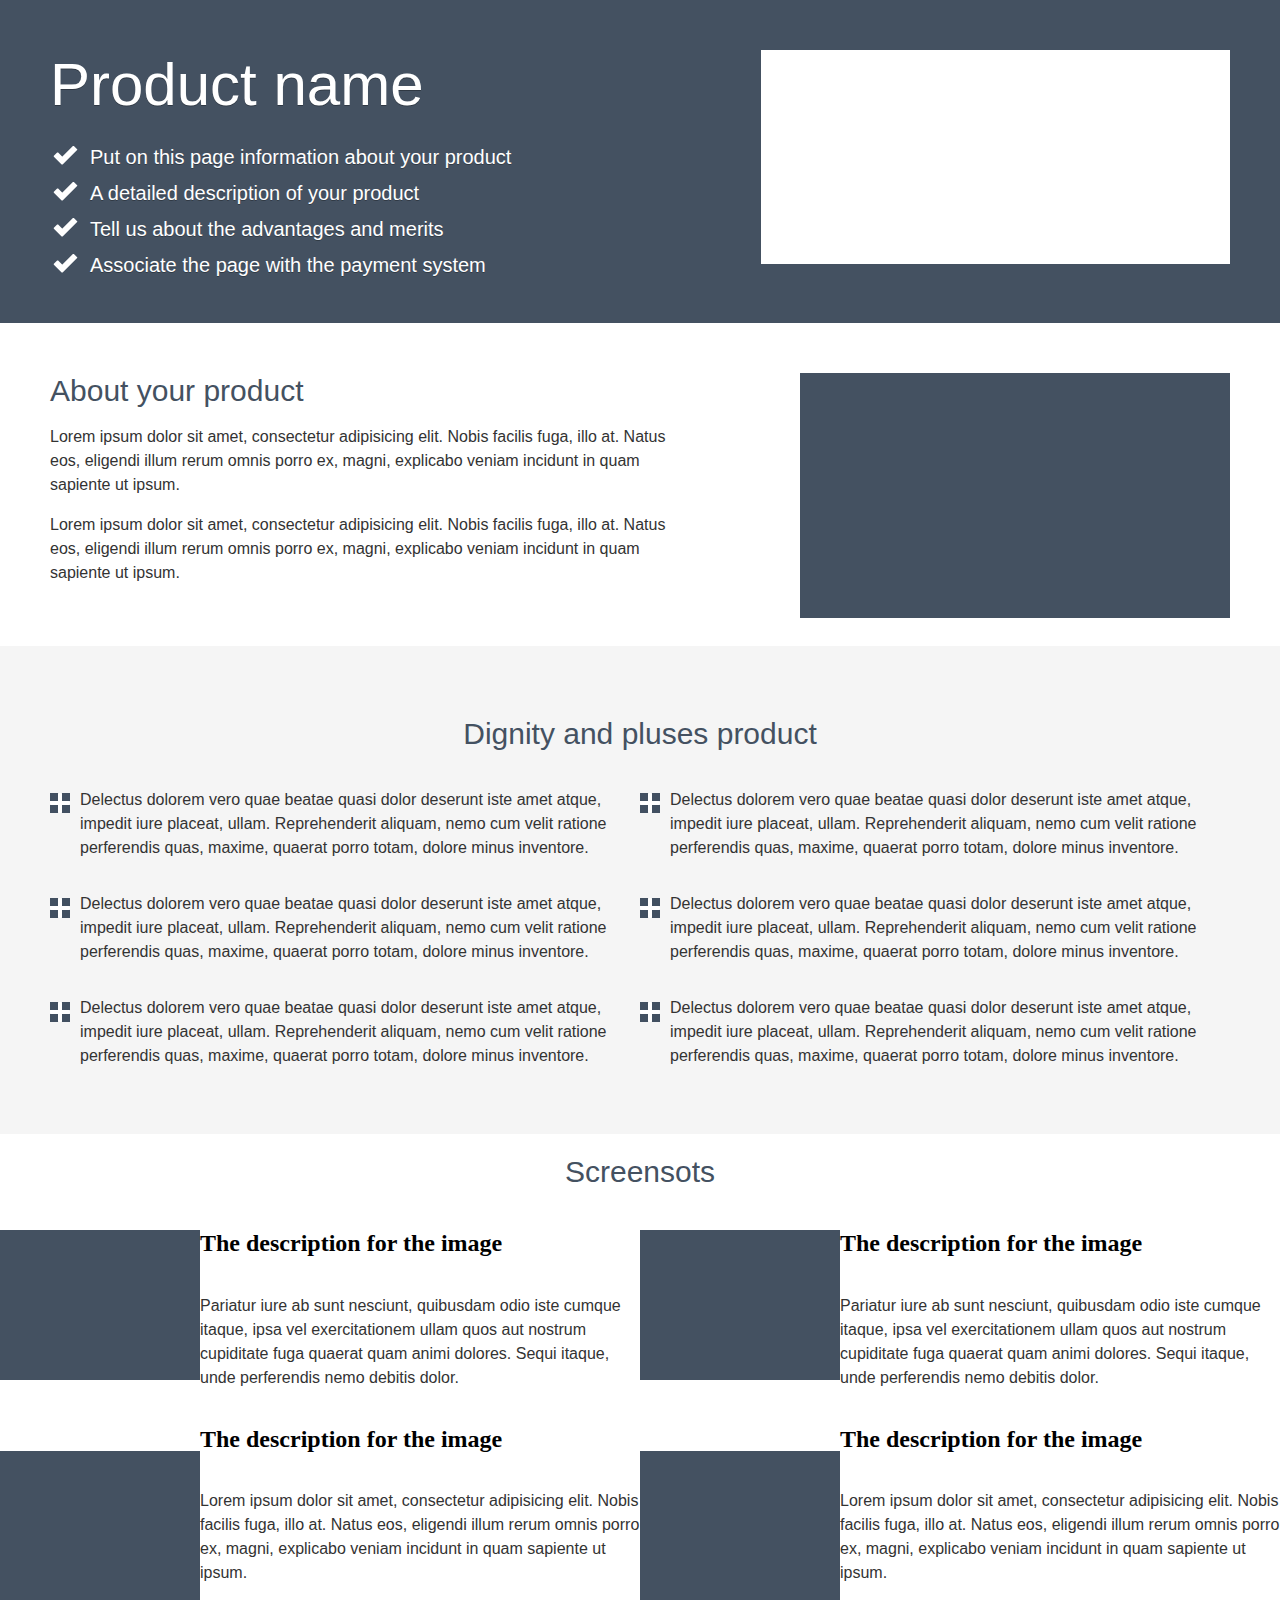
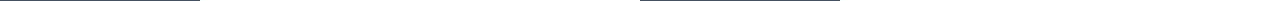
==== lesson02/index.html @ 65125f9f "переписал все без bootstrap" ====
<!DOCTYPE html>
<html lang="en">

<head>
    <meta charset="UTF-8">
    <title>SimpleLanding</title>
    <meta name="keywords" content="">
    <meta name="description" content="">
    <meta name="autor" content="Виктор">
    <link rel="stylesheet" href="css/slyle.css">
    <link rel="stylesheet" href="css/normalize.css"> </head>

<body>
    <div class="container">
        <header class="main-header">
            <div class="main-header-wrapper"> <span class="main-header-title">Product name</span>
                <ul class="main-header-list">
                    <li class="main-header-list-item">Put on this page information about your product</li>
                    <li class="main-header-list-item">A detailed description of your product</li>
                    <li class="main-header-list-item">Tell us about the advantages and merits</li>
                    <li class="main-header-list-item">Associate the page with the payment system</li>
                </ul>
            </div> <img class="main-header-product-photo" src="img/img1.jpg" alt="product-photo" width="469" height="214"> </header>
        <main>
            <article>
                <section class="about">
                    <div class="about-wrapper"> <span class="about-title"> About your product</span>
                        <p>Lorem ipsum dolor sit amet, consectetur adipisicing elit. Nobis facilis fuga, illo at. Natus eos, eligendi illum rerum omnis porro ex, magni, explicabo veniam incidunt in quam sapiente ut ipsum.</p>
                        <p>Lorem ipsum dolor sit amet, consectetur adipisicing elit. Nobis facilis fuga, illo at. Natus eos, eligendi illum rerum omnis porro ex, magni, explicabo veniam incidunt in quam sapiente ut ipsum.</p>
                    </div> <img class="about-video" src="img/video.jpg" alt="video" width="430" height="245"> </section>
                <section class="pluses">
                    <h1 class="pluses-title">Dignity and pluses product</h1>
                    <!--   предположительно ЖУТКИЙ костыль                
                    <div class="flex-box flex-direction-row">
                        <div class="flex-box flex-direction-column">
                            <p> <img class="white-plus" src="img/plus.png" alt="plus" width="20" height="20">Delectus dolorem vero quae beatae quasi dolor deserunt iste amet atque, impedit iure placeat, ullam. Reprehenderit aliquam, nemo cum velit ratione perferendis quas, maxime, quaerat porro totam, dolore minus inventore.</p>
                            <p> <img class="white-plus" src="img/plus.png" alt="plus" width="20" height="20">Delectus dolorem vero quae beatae quasi dolor deserunt iste amet atque, impedit iure placeat, ullam. Reprehenderit aliquam, nemo cum velit ratione perferendis quas, maxime, quaerat porro totam, dolore minus inventore.</p>
                            <p> <img class="white-plus" src="img/plus.png" alt="plus" width="20" height="20">Delectus dolorem vero quae beatae quasi dolor deserunt iste amet atque, impedit iure placeat, ullam. Reprehenderit aliquam, nemo cum velit ratione perferendis quas, maxime, quaerat porro totam, dolore minus inventore.</p>
                        </div>
                        <div class="flex-box flex-direction-column">
                            <p> <img class="white-plus" src="img/plus.png" alt="plus" width="20" height="20">Delectus dolorem vero quae beatae quasi dolor deserunt iste amet atque, impedit iure placeat, ullam. Reprehenderit aliquam, nemo cum velit ratione perferendis quas, maxime, quaerat porro totam, dolore minus inventore.</p>
                            <p> <img class="white-plus" src="img/plus.png" alt="plus" width="20" height="20">Delectus dolorem vero quae beatae quasi dolor deserunt iste amet atque, impedit iure placeat, ullam. Reprehenderit aliquam, nemo cum velit ratione perferendis quas, maxime, quaerat porro totam, dolore minus inventore.</p>
                            <p> <img class="white-plus" src="img/plus.png" alt="plus" width="20" height="20">Delectus dolorem vero quae beatae quasi dolor deserunt iste amet atque, impedit iure placeat, ullam. Reprehenderit aliquam, nemo cum velit ratione perferendis quas, maxime, quaerat porro totam, dolore minus inventore.</p>
                        </div>
                    </div>
                    -->
                    <!-предположительно костыль, но работает-->
                    <div class="flex-box flex-direction-row">
                        <div class="flex-box flex-direction-column"> <img class="white-plus" src="img/plus.png" alt="plus" width="20" height="20"> <img class="white-plus" src="img/plus.png" alt="plus" width="20" height="20"> <img class="white-plus" src="img/plus.png" alt="plus" width="20" height="20"> </div>
                        <div class="flex-box flex-direction-column">
                            <p> Delectus dolorem vero quae beatae quasi dolor deserunt iste amet atque, impedit iure placeat, ullam. Reprehenderit aliquam, nemo cum velit ratione perferendis quas, maxime, quaerat porro totam, dolore minus inventore.</p>
                            <p> Delectus dolorem vero quae beatae quasi dolor deserunt iste amet atque, impedit iure placeat, ullam. Reprehenderit aliquam, nemo cum velit ratione perferendis quas, maxime, quaerat porro totam, dolore minus inventore.</p>
                            <p> Delectus dolorem vero quae beatae quasi dolor deserunt iste amet atque, impedit iure placeat, ullam. Reprehenderit aliquam, nemo cum velit ratione perferendis quas, maxime, quaerat porro totam, dolore minus inventore.</p>
                        </div>
                        <div class="flex-box flex-direction-column"> <img class="white-plus" src="img/plus.png" alt="plus" width="20" height="20"> <img class="white-plus" src="img/plus.png" alt="plus" width="20" height="20"> <img class="white-plus" src="img/plus.png" alt="plus" width="20" height="20"> </div>
                        <div class="flex-box flex-direction-column">
                            <p> Delectus dolorem vero quae beatae quasi dolor deserunt iste amet atque, impedit iure placeat, ullam. Reprehenderit aliquam, nemo cum velit ratione perferendis quas, maxime, quaerat porro totam, dolore minus inventore.</p>
                            <p> Delectus dolorem vero quae beatae quasi dolor deserunt iste amet atque, impedit iure placeat, ullam. Reprehenderit aliquam, nemo cum velit ratione perferendis quas, maxime, quaerat porro totam, dolore minus inventore.</p>
                            <p> Delectus dolorem vero quae beatae quasi dolor deserunt iste amet atque, impedit iure placeat, ullam. Reprehenderit aliquam, nemo cum velit ratione perferendis quas, maxime, quaerat porro totam, dolore minus inventore.</p>
                        </div>
                    </div>
                </section>
                <section class="screenshots">
                    <h1 class="screenshots-title">Screensots</h1>
                    <div class="flex-box flex-direction-row">
                        <div class="flex-box flex-direction-column"> <img class="screen-img" src="img/image.jpg" alt="plus" width="200" height="150"> <img class="screen-img" src="img/image.jpg" alt="plus" width="200" height="150"> </div>
                        <div class="flex-box flex-direction-column">
                            <h2>The description for the image</h2>
                            <p> Pariatur iure ab sunt nesciunt, quibusdam odio iste cumque itaque, ipsa vel exercitationem ullam quos aut nostrum cupiditate fuga quaerat quam animi dolores. Sequi itaque, unde perferendis nemo debitis dolor.</p>
                            <h2>The description for the image</h2>
                            <p> Lorem ipsum dolor sit amet, consectetur adipisicing elit. Nobis facilis fuga, illo at. Natus eos, eligendi illum rerum omnis porro ex, magni, explicabo veniam incidunt in quam sapiente ut ipsum.</p>
                        </div>
                        <div class="flex-box flex-direction-column"> <img class="screen-img" src="img/image.jpg" alt="plus" width="200" height="150"> <img class="screen-img" src="img/image.jpg" alt="plus" width="200" height="150"> </div>
                        <div class="flex-box flex-direction-column">
                            <h2>The description for the image</h2>
                            <p> Pariatur iure ab sunt nesciunt, quibusdam odio iste cumque itaque, ipsa vel exercitationem ullam quos aut nostrum cupiditate fuga quaerat quam animi dolores. Sequi itaque, unde perferendis nemo debitis dolor.</p>
                            <h2>The description for the image</h2>
                            <p> Lorem ipsum dolor sit amet, consectetur adipisicing elit. Nobis facilis fuga, illo at. Natus eos, eligendi illum rerum omnis porro ex, magni, explicabo veniam incidunt in quam sapiente ut ipsum.</p>
                        </div>
                    </div>
                </section>
            </article>
        </main>
    </div>
</body>

</html>
---- lesson02/css/slyle.css ----
body {
    margin: 0;
}

.container {
    width: 1280px;
}

.main-header {
    width: 100%;
    min-height: 323px;
    padding: 50px;
    box-sizing: border-box;
    background-color: #445161;
}

.main-header-wrapper {
    float: left;
}

.main-header-title {
    margin: 0;
    font-family: Arial;
    color: #ffffff;
    font-size: 60px;
    font-weight: 400;
    text-align: left;
    text-shadow: 0px 1px 0px rgba(0, 0, 0, 0.3);
}

.main-header-list {
    list-style-type: none;
    font-family: Arial;
    color: #ffffff;
    font-size: 20px;
    font-weight: 400;
    line-height: 36px;
    text-align: left;
    text-shadow: 0px 1px 0px rgba(0, 0, 0, 0.3);
}

.main-header-list-item {
    position: relative;
}

.main-header-list-item:before {
    content: "";
    display: block;
    width: 25px;
    height: 19px;
    position: absolute;
    top: 7px;
    left: -37px;
    background-image: url(../img/check_icon.png);
    -webkit-background-size: contain;
    background-size: contain;
    background-repeat: no-repeat;
    background-position: center;
}

.main-header-product-photo {
    display: block;
    background-color: #ffffff;
    width: 469px;
    height: 214px;
    float: right;
}

.about {
    padding: 50px;
    box-sizing: border-box;
    min-height: 323px;
    width: 100%;
}

.about-wrapper {
    float: left;
    width: 649px;
}

.about-video {
    display: block;
    background-color: #ffffff;
    width: 430px;
    height: 245px;
    float: right;
}

.about-title {
    font-family: Arial;
    color: #445161;
    font-size: 30px;
    font-weight: 400;
    line-height: 36px;
    text-align: left;
}

.about-wrapper p {
    font-family: Arial;
    color: #333333;
    font-size: 16px;
    font-weight: 400;
    line-height: 24px;
    text-align: left;
}

.pluses {
    padding: 50px;
    box-sizing: border-box;
    min-height: 323px;
    width: 100%;
    background-color: #f5f5f5;
}

.pluses-title, .screenshots-title {
    font-family: Arial;
    color: #445161;
    font-size: 30px;
    font-weight: 400;
    line-height: 36px;
    text-align: center;
}

.flex-box p {
    font-family: Arial;
    color: #333333;
    font-size: 16px;
    font-weight: 400;
    line-height: 24px;
    text-align: left;
}

.flex-box {
    display: flex;
    justify-content: space-between;
}

.flex-direction-row {
    flex-direction: row;
}

.flex-direction-column {
    flex-flow: column wrap;
}

.white-plus {
    margin-top: 21px;
    margin-bottom: 62px;
    margin-right: 10px;
    background-image: url(../img/Shape.png);
    background-size: 50px 50px;
}

.screen-img {
    margin-top: 20px;
}
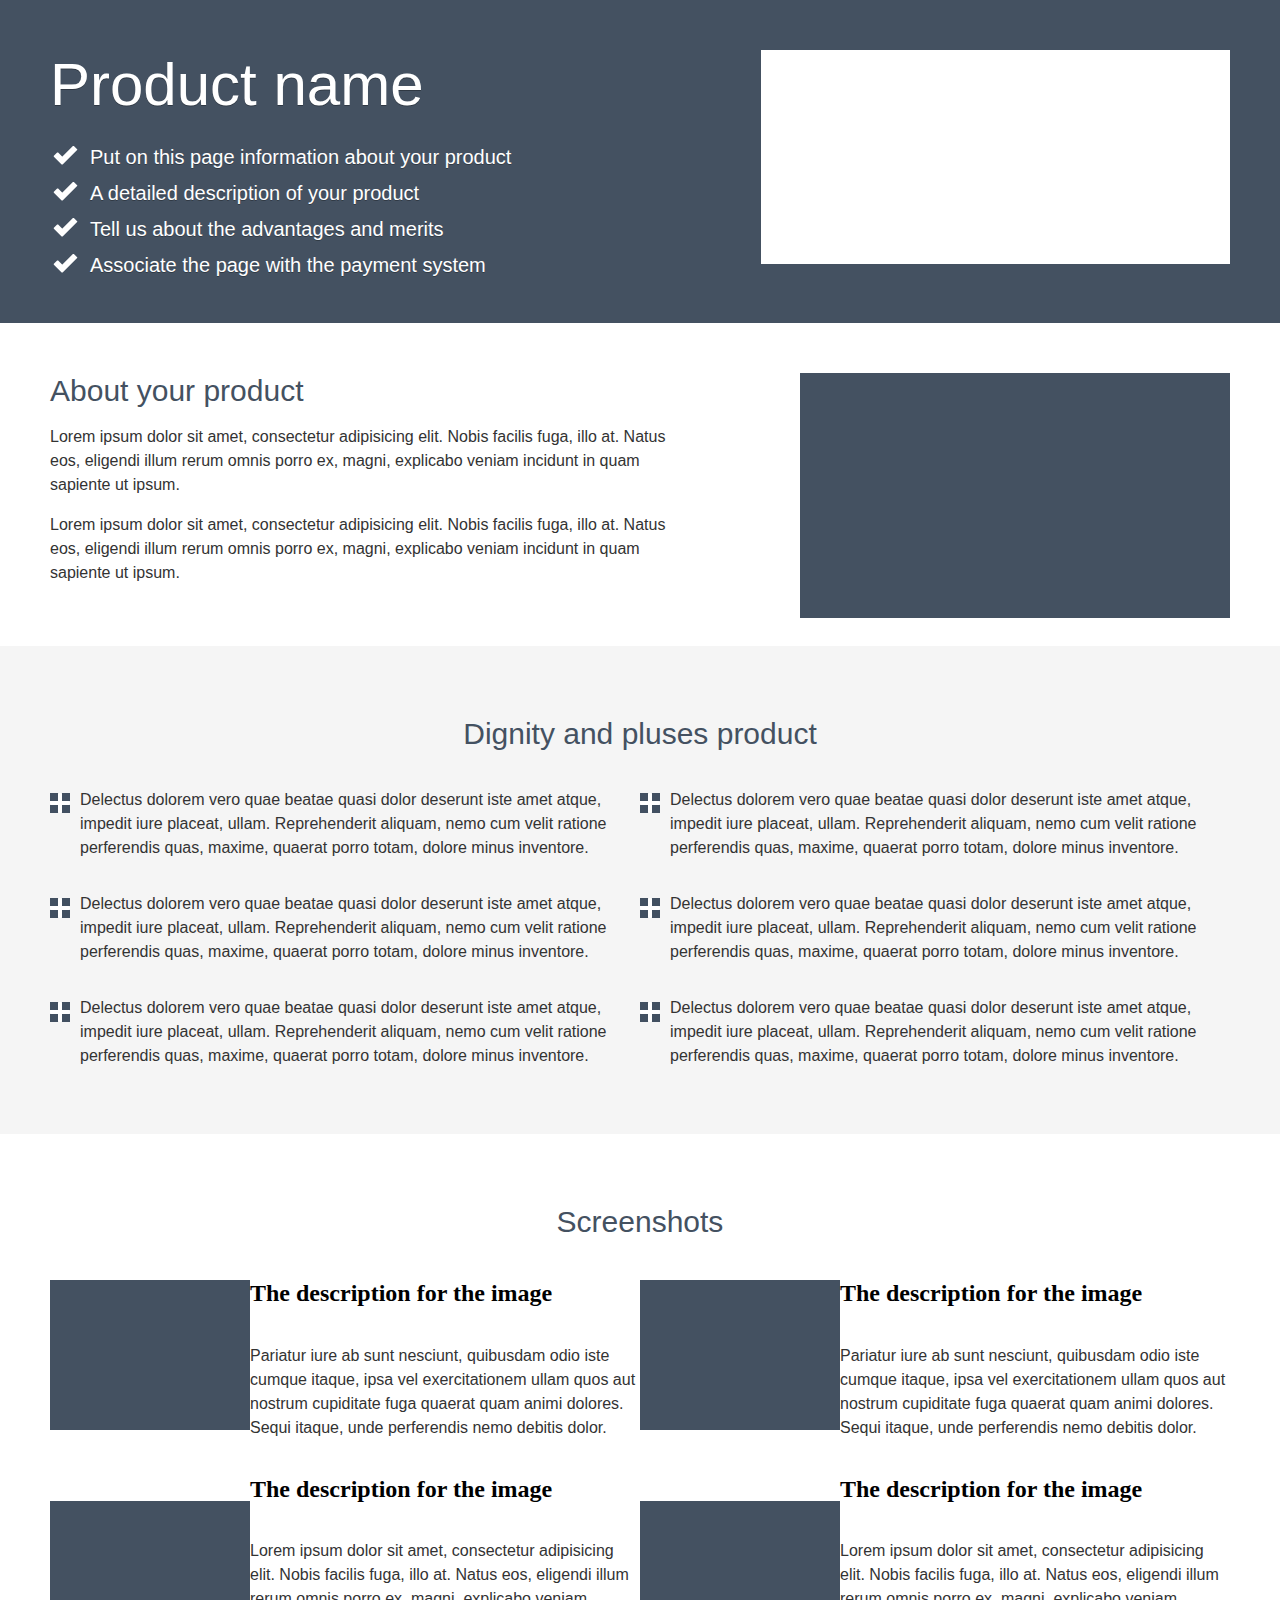
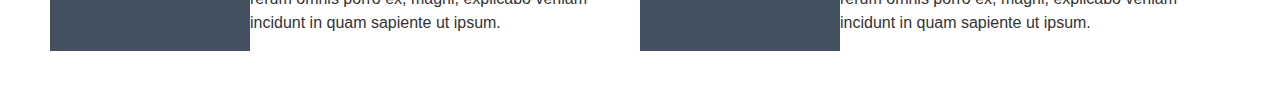
==== commit 266471cb: "Merge 4471817a52966d66ede5f85f2017a91924366363 into 4c7f49dae54cb3d839e223fae62f61470ccb9976" ====
--- a/lesson02/index.html
+++ b/lesson02/index.html
@@ -61,7 +61,7 @@
                     </div>
                 </section>
                 <section class="screenshots">
-                    <h1 class="screenshots-title">Screensots</h1>
+                    <h1 class="screenshots-title">Screenshots</h1>
                     <div class="flex-box flex-direction-row">
                         <div class="flex-box flex-direction-column"> <img class="screen-img" src="img/image.jpg" alt="plus" width="200" height="150"> <img class="screen-img" src="img/image.jpg" alt="plus" width="200" height="150"> </div>
                         <div class="flex-box flex-direction-column">
--- a/lesson02/css/slyle.css
+++ b/lesson02/css/slyle.css
@@ -151,6 +151,13 @@
     background-size: 50px 50px;
 }
 
+.screenshots {
+    padding: 50px;
+    box-sizing: border-box;
+    min-height: 323px;
+    width: 100%;
+}
+
 .screen-img {
     margin-top: 20px;
 }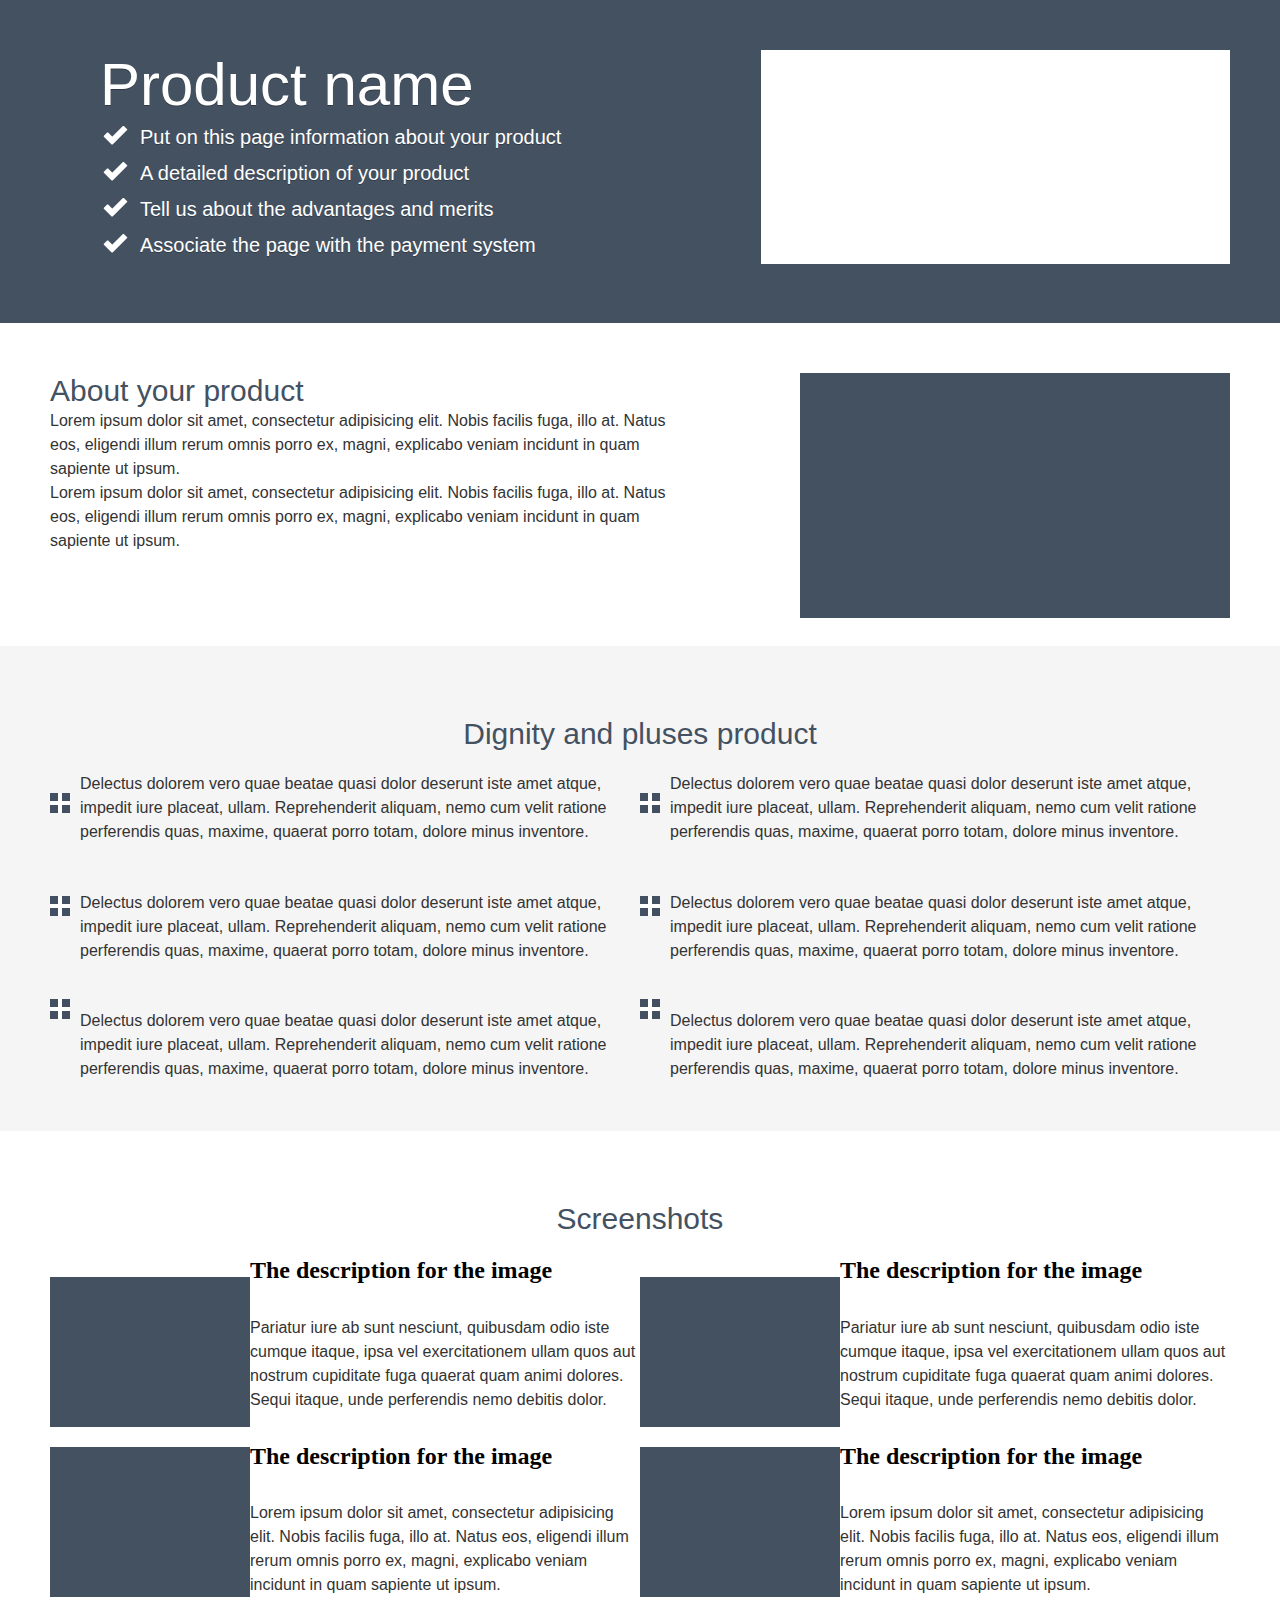
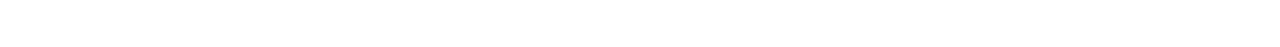
==== commit cbbf39fb: "Переделал исползуя знания 3го урока" ====
--- a/lesson02/index.html
+++ b/lesson02/index.html
@@ -7,8 +7,9 @@
     <meta name="keywords" content="">
     <meta name="description" content="">
     <meta name="autor" content="Виктор">
+    <link rel="stylesheet" href="css/normalize.css">
     <link rel="stylesheet" href="css/slyle.css">
-    <link rel="stylesheet" href="css/normalize.css"> </head>
+</head>
 
 <body>
     <div class="container">
--- a/lesson02/css/slyle.css
+++ b/lesson02/css/slyle.css
@@ -1,8 +1,10 @@
-body {
+* {
     margin: 0;
+    padding: 0;
 }
 
 .container {
+    margin: 0 auto;
     width: 1280px;
 }
 
@@ -16,6 +18,7 @@
 
 .main-header-wrapper {
     float: left;
+    margin-left: 50px;
 }
 
 .main-header-title {
@@ -37,6 +40,7 @@
     line-height: 36px;
     text-align: left;
     text-shadow: 0px 1px 0px rgba(0, 0, 0, 0.3);
+    margin-left: 40px;
 }
 
 .main-header-list-item {
@@ -112,7 +116,8 @@
     background-color: #f5f5f5;
 }
 
-.pluses-title, .screenshots-title {
+.pluses-title,
+.screenshots-title {
     font-family: Arial;
     color: #445161;
     font-size: 30px;
